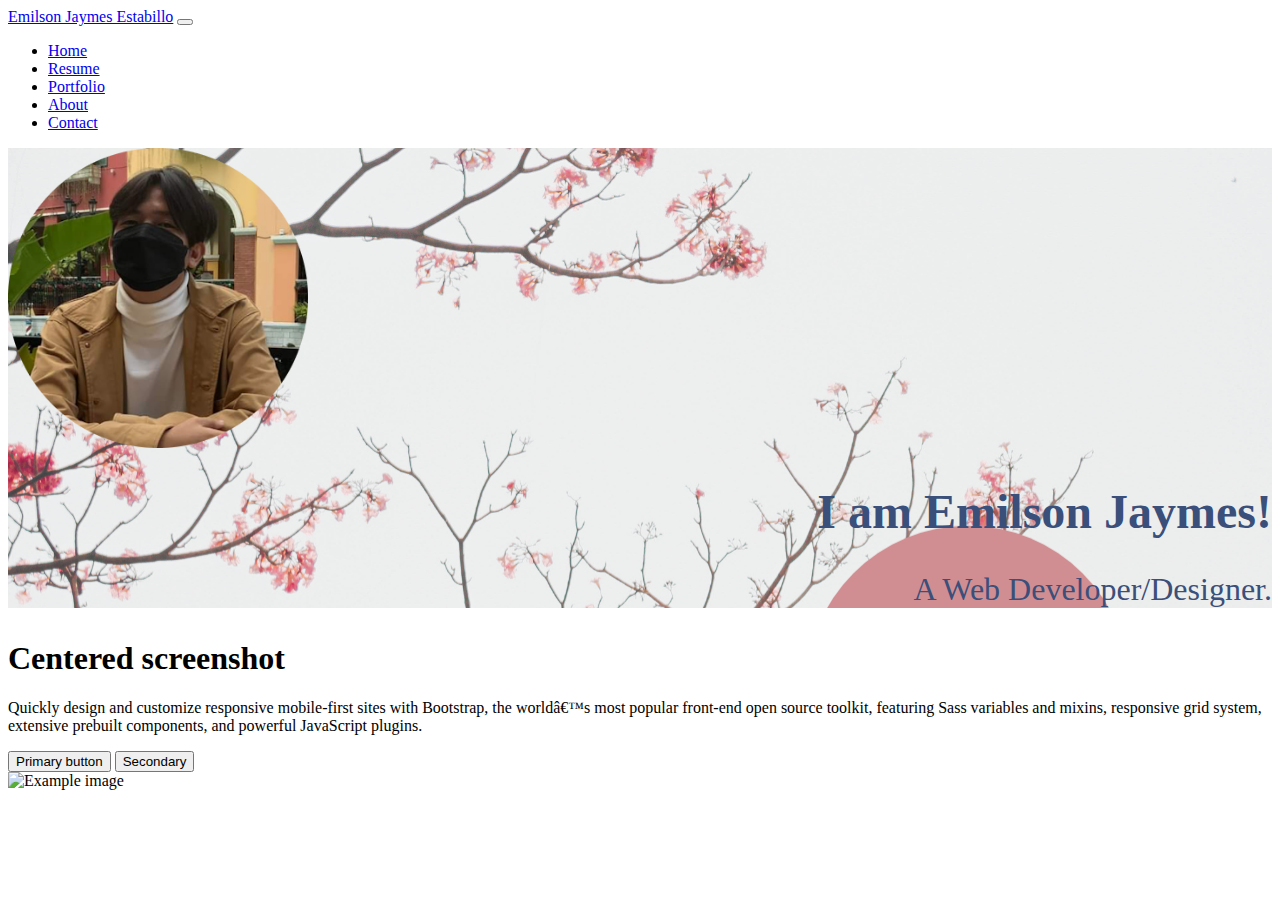
==== index.html @ b07cced9 "Add files and images, made hero section" ====
<!DOCTYPE html>
<html lang="en">
    <head>
        <meta charset="UTF-08">
        <title>Emilson Jaymes Estabillo</title>
        <link rel="stylesheet" href="styles.css">
        <link href="https://cdn.jsdelivr.net/npm/bootstrap@5.3.0-alpha3/dist/css/bootstrap.min.css" rel="stylesheet" integrity="sha384-KK94CHFLLe+nY2dmCWGMq91rCGa5gtU4mk92HdvYe+M/SXH301p5ILy+dN9+nJOZ" crossorigin="anonymous">
    </head>

    <body>
        <nav class="navbar navbar-expand-lg bg-body-tertiary">
            <div class="container-fluid">
              <a class="navbar-brand" href="#">Emilson Jaymes Estabillo</a>
              <button class="navbar-toggler" type="button" data-bs-toggle="collapse" data-bs-target="#navbarNav" aria-controls="navbarNav" aria-expanded="false" aria-label="Toggle navigation">
                <span class="navbar-toggler-icon"></span>
              </button>
              <div class="collapse navbar-collapse" id="navbarNav">
                <ul class="navbar-nav">
                  <li class="nav-item">
                    <a class="nav-link active" aria-current="page" href="#Home">Home</a>
                  </li>
                  <li class="nav-item">
                    <a class="nav-link" href="#Resume">Resume</a>
                  </li>
                  <li class="nav-item">
                    <a class="nav-link" href="#Portfolio">Portfolio</a>
                  </li>
                  <li class="nav-item">
                    <a class="nav-link" href="#About">About</a>
                  </li>
                  <li class="nav-item">
                    <a class="nav-link" href="#Contact">Contact</a>
                  </li>
                </ul>
              </div>
            </div>
          </nav>

          <div class="container-fluid home px-4 py-5" id="Home">
            <div class="row flex-lg-row-reverse align-items-center g-5 py-5">
              <div class="col-10 col-sm-8 col-lg-5">
                <img src="assets/images/meh.png" class="profile-pic d-block mx-0 img-fluid" alt="Profile-Picture" height="300" loading="lazy" >
              </div>
              <div class="col-lg-6">
                <h1 class="intro fw-bold lh-1 mb-4">I am Emilson Jaymes!</h1>
                <p class="intro-desc fw-bold">A Web Developer/Designer.</p>
              </div>
            </div>
          </div>

          <div class="px-4 pt-5 my-5 text-center border-bottom">
            <h1 class="display-4 fw-bold text-body-emphasis">Centered screenshot</h1>
            <div class="col-lg-6 mx-auto">
              <p class="lead mb-4">Quickly design and customize responsive mobile-first sites with Bootstrap, the world’s most popular front-end open source toolkit, featuring Sass variables and mixins, responsive grid system, extensive prebuilt components, and powerful JavaScript plugins.</p>
              <div class="d-grid gap-2 d-sm-flex justify-content-sm-center mb-5">
                <button type="button" class="btn btn-primary btn-lg px-4 me-sm-3">Primary button</button>
                <button type="button" class="btn btn-outline-secondary btn-lg px-4">Secondary</button>
              </div>
            </div>
            <div class="overflow-hidden" style="max-height: 30vh;">
              <div class="container px-5">
                <img src="bootstrap-docs.png" class="img-fluid border rounded-3 shadow-lg mb-4" alt="Example image" width="700" height="500" loading="lazy">
              </div>
            </div>
          </div>

          <script src="https://cdn.jsdelivr.net/npm/bootstrap@5.3.0-alpha3/dist/js/bootstrap.bundle.min.js" integrity="sha384-ENjdO4Dr2bkBIFxQpeoTz1HIcje39Wm4jDKdf19U8gI4ddQ3GYNS7NTKfAdVQSZe" crossorigin="anonymous"></script>
    </body>
</html>
---- styles.css ----
.home {
    background-image: url(assets/images/hero-bg.png);
    background-size: auto;
    background-repeat: no-repeat;
}

.intro {
    text-align: right;
    font-size: 48px;
    color: #3A4F7A;
}

.intro-desc {
    text-align: right;
    font-size: 32px;
    color: #3A4F7A;
}
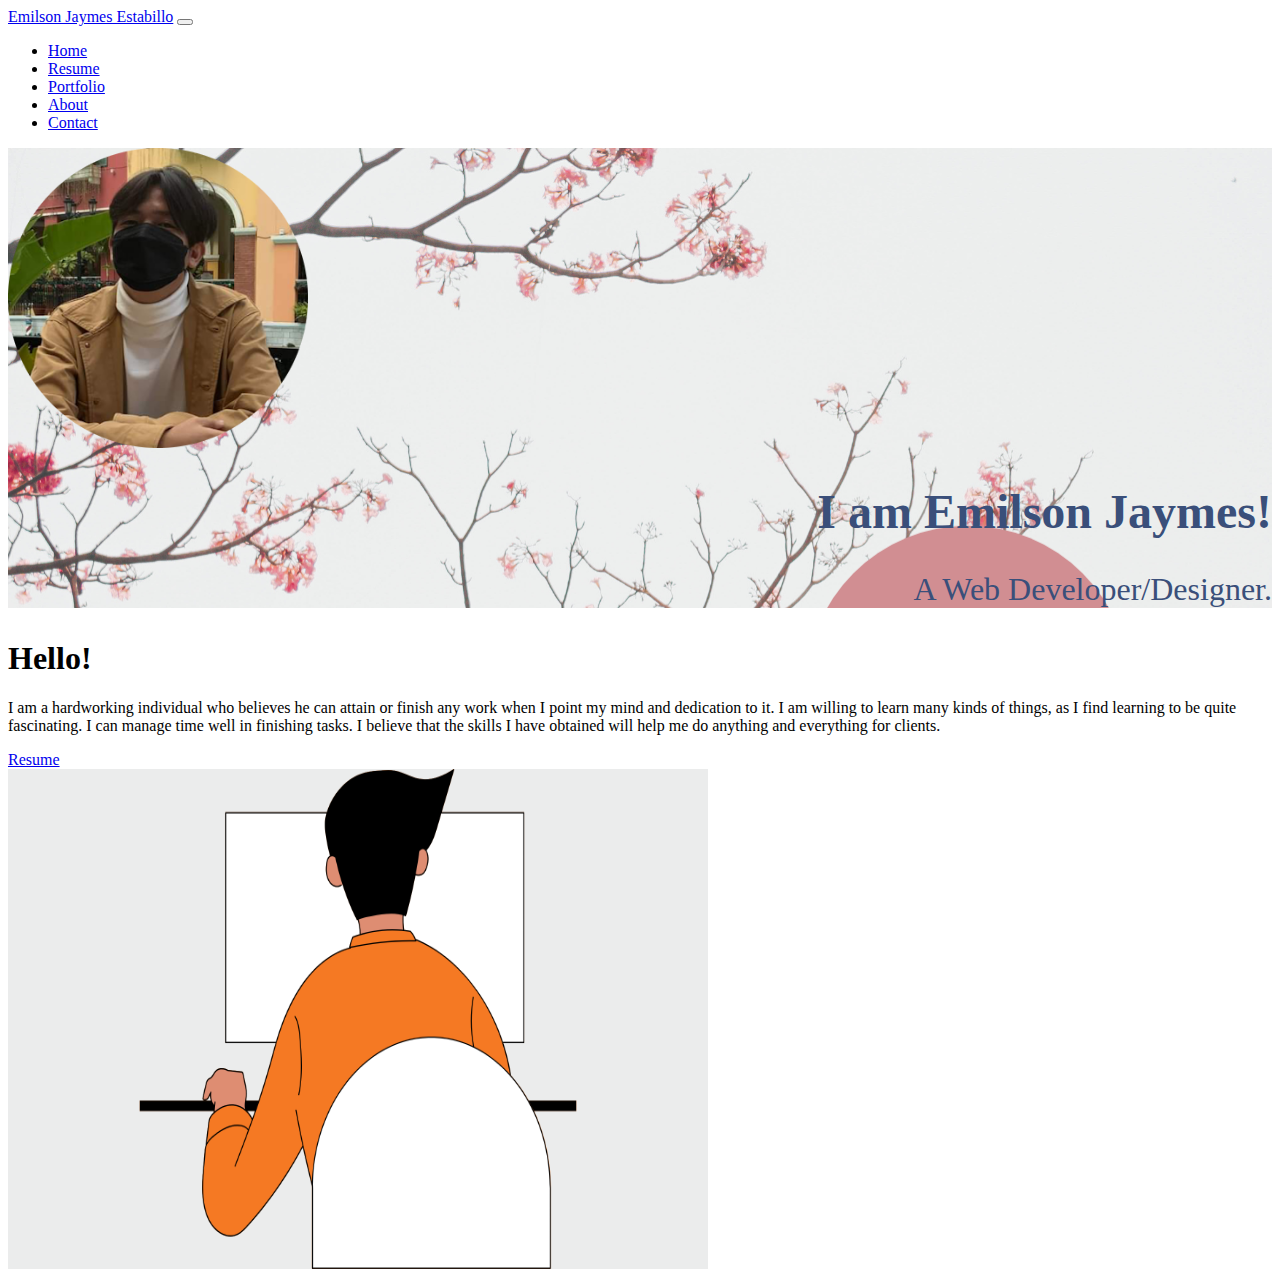
==== commit d765e44d: "Made resume section" ====
--- a/index.html
+++ b/index.html
@@ -48,18 +48,17 @@
             </div>
           </div>
 
-          <div class="px-4 pt-5 my-5 text-center border-bottom">
-            <h1 class="display-4 fw-bold text-body-emphasis">Centered screenshot</h1>
+          <div class="resume px-4 pt-5 my-5 text-center border-bottom" id="Resume">
+            <h1 class="display-4 fw-bold text-body-emphasis">Hello!</h1>
             <div class="col-lg-6 mx-auto">
-              <p class="lead mb-4">Quickly design and customize responsive mobile-first sites with Bootstrap, the world’s most popular front-end open source toolkit, featuring Sass variables and mixins, responsive grid system, extensive prebuilt components, and powerful JavaScript plugins.</p>
+              <p class="lead mb-4">I am a hardworking individual who believes he can attain or finish any work when I point my mind and dedication to it. I am willing to learn many kinds of things, as I find learning to be quite fascinating. I can manage time well in finishing tasks. I believe that the skills I have obtained will help me do anything and everything for clients.</p>
               <div class="d-grid gap-2 d-sm-flex justify-content-sm-center mb-5">
-                <button type="button" class="btn btn-primary btn-lg px-4 me-sm-3">Primary button</button>
-                <button type="button" class="btn btn-outline-secondary btn-lg px-4">Secondary</button>
+                <a role="button" class="btn btn-outline-secondary btn-lg px-4" href="https://emilsonylarde.github.io/Portfolio_EmilResume/">Resume</a>
               </div>
             </div>
             <div class="overflow-hidden" style="max-height: 30vh;">
               <div class="container px-5">
-                <img src="bootstrap-docs.png" class="img-fluid border rounded-3 shadow-lg mb-4" alt="Example image" width="700" height="500" loading="lazy">
+                <img src="assets/images/computer-guy.png" class="img-fluid border rounded-3 shadow-lg mb-4" alt="Example image" width="700" height="500" loading="lazy">
               </div>
             </div>
           </div>
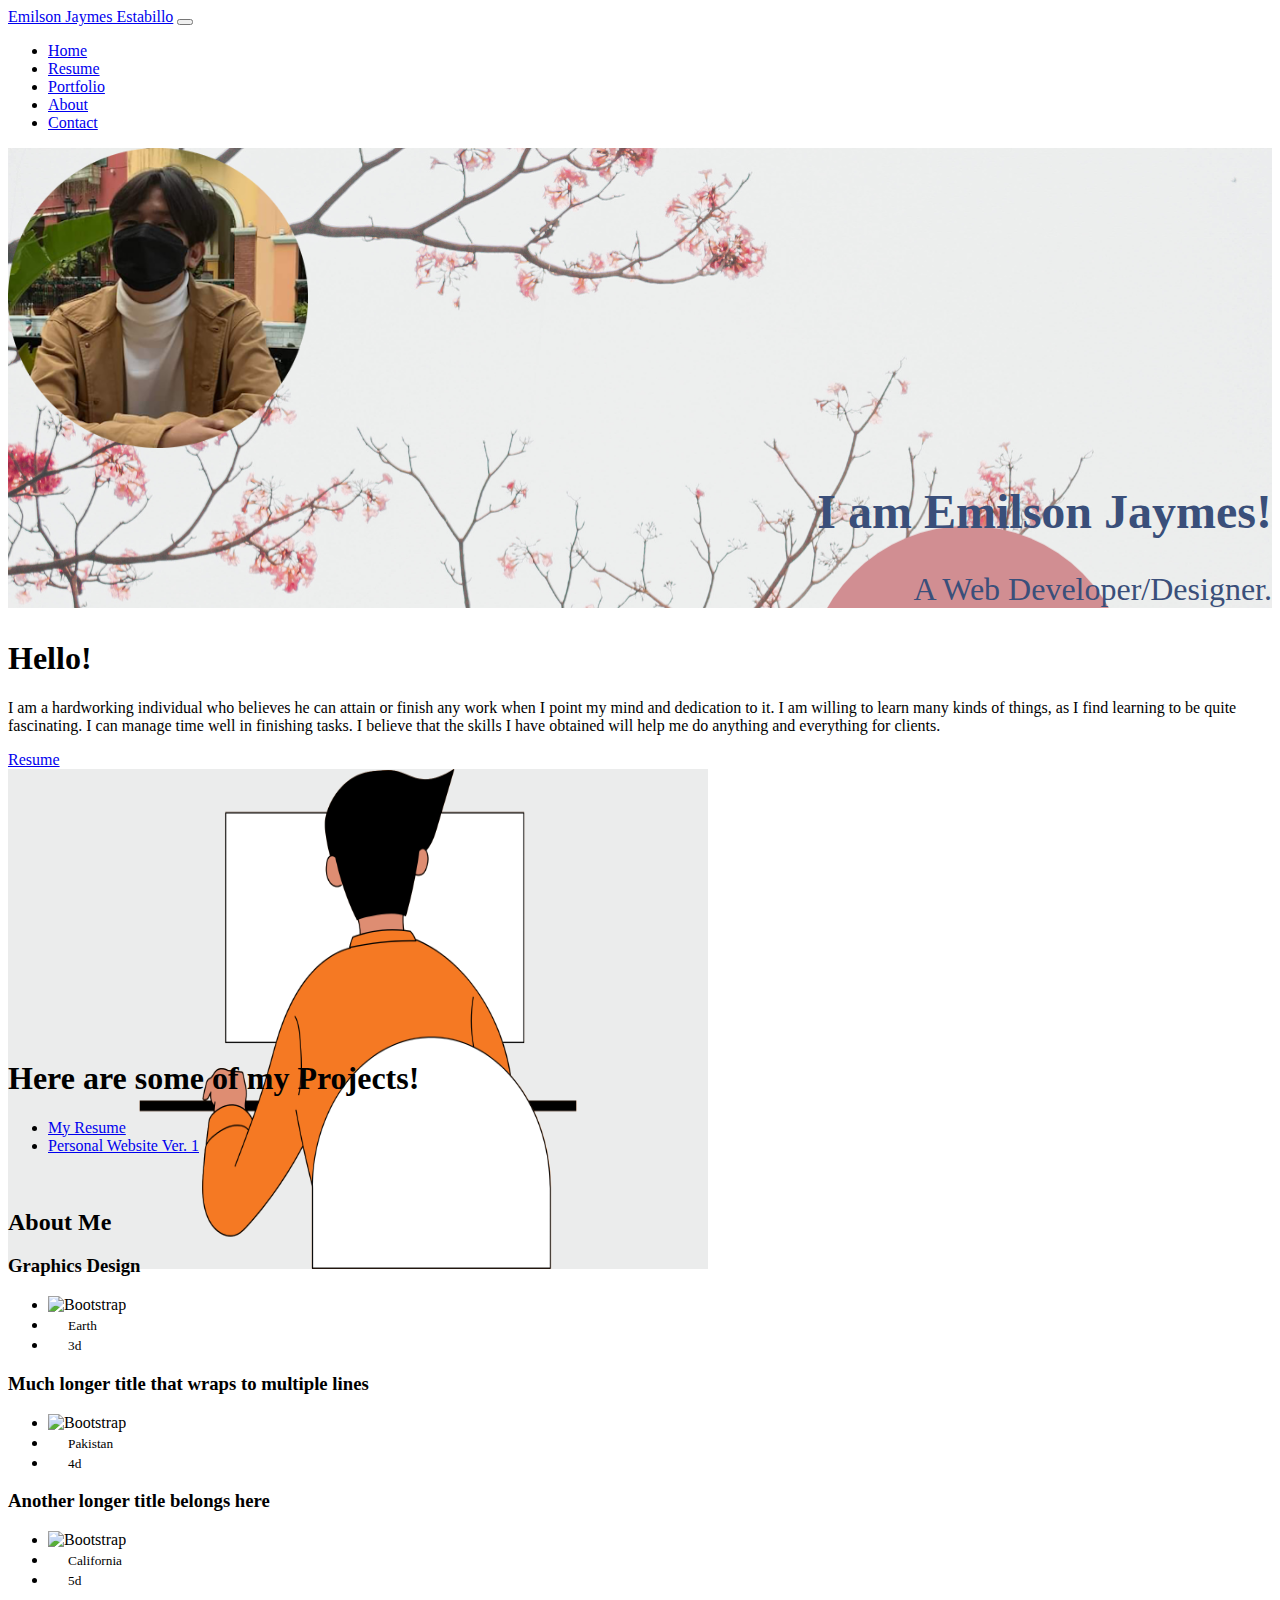
==== commit 6f9a3e9d: "Add Portfolio section" ====
--- a/index.html
+++ b/index.html
@@ -63,6 +63,92 @@
             </div>
           </div>
 
+          <div class="container my-5" id="Portfolio">
+            <div class="row p-4 pb-0 pe-lg-0 pt-lg-5 align-items-center rounded-3 border shadow-lg">
+              <div class="col-lg-7 p-3 p-lg-5 pt-lg-3">
+                <h1 class="display-4 fw-bold lh-1 text-body-emphasis">Here are some of my Projects!</h1>
+                <div class="d-grid gap-2 d-md-flex justify-content-md-start mb-4 mb-lg-3">
+                  <ul class="portfolio-list">
+                    <li><a href="https://emilsonylarde.github.io/Portfolio_EmilResume/" target="_blank">My Resume</a></li>
+                    <li><a href="https://emilsonylarde.github.io/CSS-My-Site/" target="_blank">Personal Website Ver. 1</a></li>
+                  </ul>
+                </div>
+              </div>
+              <div class="col-lg-4 offset-lg-1 p-0 overflow-hidden shadow-lg">
+                  <img class="rounded-lg-3" src="assets/images/portfolio-bg.png" alt="" width="550">
+              </div>
+            </div>
+          </div>
+
+          <div class="container px-4 py-5" id="About">
+            <h2 class="pb-2 border-bottom">About Me</h2>
+        
+            <div class="row row-cols-1 row-cols-lg-3 align-items-stretch g-4 py-5">
+              <div class="col">
+                <div class="card card-cover h-100 overflow-hidden text-bg-dark rounded-4 shadow-lg" style="background-image: url('unsplash-photo-1.jpg');">
+                  <div class="d-flex flex-column h-100 p-5 pb-3 text-white text-shadow-1">
+                    <h3 class="pt-5 mt-5 mb-4 display-6 lh-1 fw-bold">Graphics Design</h3>
+                    <ul class="d-flex list-unstyled mt-auto">
+                      <li class="me-auto">
+                        <img src="https://github.com/twbs.png" alt="Bootstrap" width="32" height="32" class="rounded-circle border border-white">
+                      </li>
+                      <li class="d-flex align-items-center me-3">
+                        <svg class="bi me-2" width="1em" height="1em"><use xlink:href="#geo-fill"></use></svg>
+                        <small>Earth</small>
+                      </li>
+                      <li class="d-flex align-items-center">
+                        <svg class="bi me-2" width="1em" height="1em"><use xlink:href="#calendar3"></use></svg>
+                        <small>3d</small>
+                      </li>
+                    </ul>
+                  </div>
+                </div>
+              </div>
+        
+              <div class="col">
+                <div class="card card-cover h-100 overflow-hidden text-bg-dark rounded-4 shadow-lg" style="background-image: url('unsplash-photo-2.jpg');">
+                  <div class="d-flex flex-column h-100 p-5 pb-3 text-white text-shadow-1">
+                    <h3 class="pt-5 mt-5 mb-4 display-6 lh-1 fw-bold">Much longer title that wraps to multiple lines</h3>
+                    <ul class="d-flex list-unstyled mt-auto">
+                      <li class="me-auto">
+                        <img src="https://github.com/twbs.png" alt="Bootstrap" width="32" height="32" class="rounded-circle border border-white">
+                      </li>
+                      <li class="d-flex align-items-center me-3">
+                        <svg class="bi me-2" width="1em" height="1em"><use xlink:href="#geo-fill"></use></svg>
+                        <small>Pakistan</small>
+                      </li>
+                      <li class="d-flex align-items-center">
+                        <svg class="bi me-2" width="1em" height="1em"><use xlink:href="#calendar3"></use></svg>
+                        <small>4d</small>
+                      </li>
+                    </ul>
+                  </div>
+                </div>
+              </div>
+        
+              <div class="col">
+                <div class="card card-cover h-100 overflow-hidden text-bg-dark rounded-4 shadow-lg" style="background-image: url('unsplash-photo-3.jpg');">
+                  <div class="d-flex flex-column h-100 p-5 pb-3 text-shadow-1">
+                    <h3 class="pt-5 mt-5 mb-4 display-6 lh-1 fw-bold">Another longer title belongs here</h3>
+                    <ul class="d-flex list-unstyled mt-auto">
+                      <li class="me-auto">
+                        <img src="https://github.com/twbs.png" alt="Bootstrap" width="32" height="32" class="rounded-circle border border-white">
+                      </li>
+                      <li class="d-flex align-items-center me-3">
+                        <svg class="bi me-2" width="1em" height="1em"><use xlink:href="#geo-fill"></use></svg>
+                        <small>California</small>
+                      </li>
+                      <li class="d-flex align-items-center">
+                        <svg class="bi me-2" width="1em" height="1em"><use xlink:href="#calendar3"></use></svg>
+                        <small>5d</small>
+                      </li>
+                    </ul>
+                  </div>
+                </div>
+              </div>
+            </div>
+          </div>
+
           <script src="https://cdn.jsdelivr.net/npm/bootstrap@5.3.0-alpha3/dist/js/bootstrap.bundle.min.js" integrity="sha384-ENjdO4Dr2bkBIFxQpeoTz1HIcje39Wm4jDKdf19U8gI4ddQ3GYNS7NTKfAdVQSZe" crossorigin="anonymous"></script>
     </body>
 </html>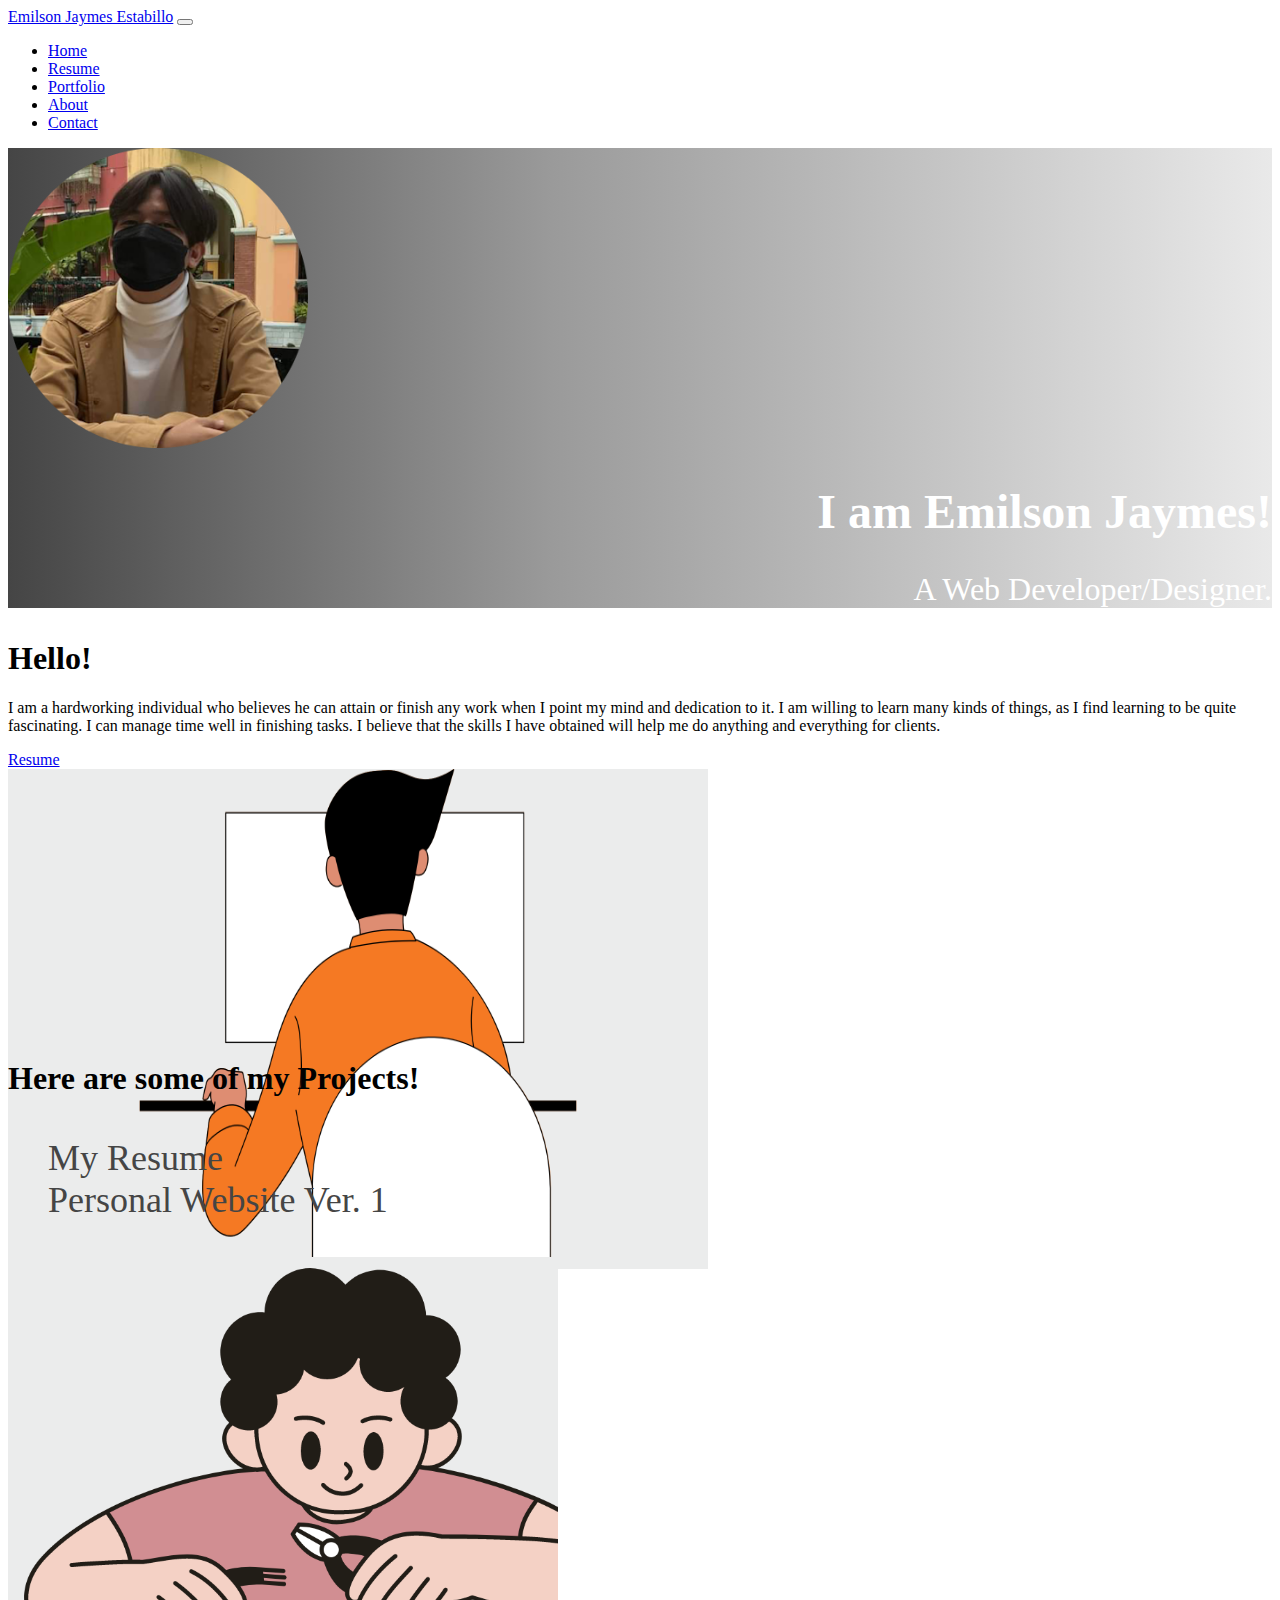
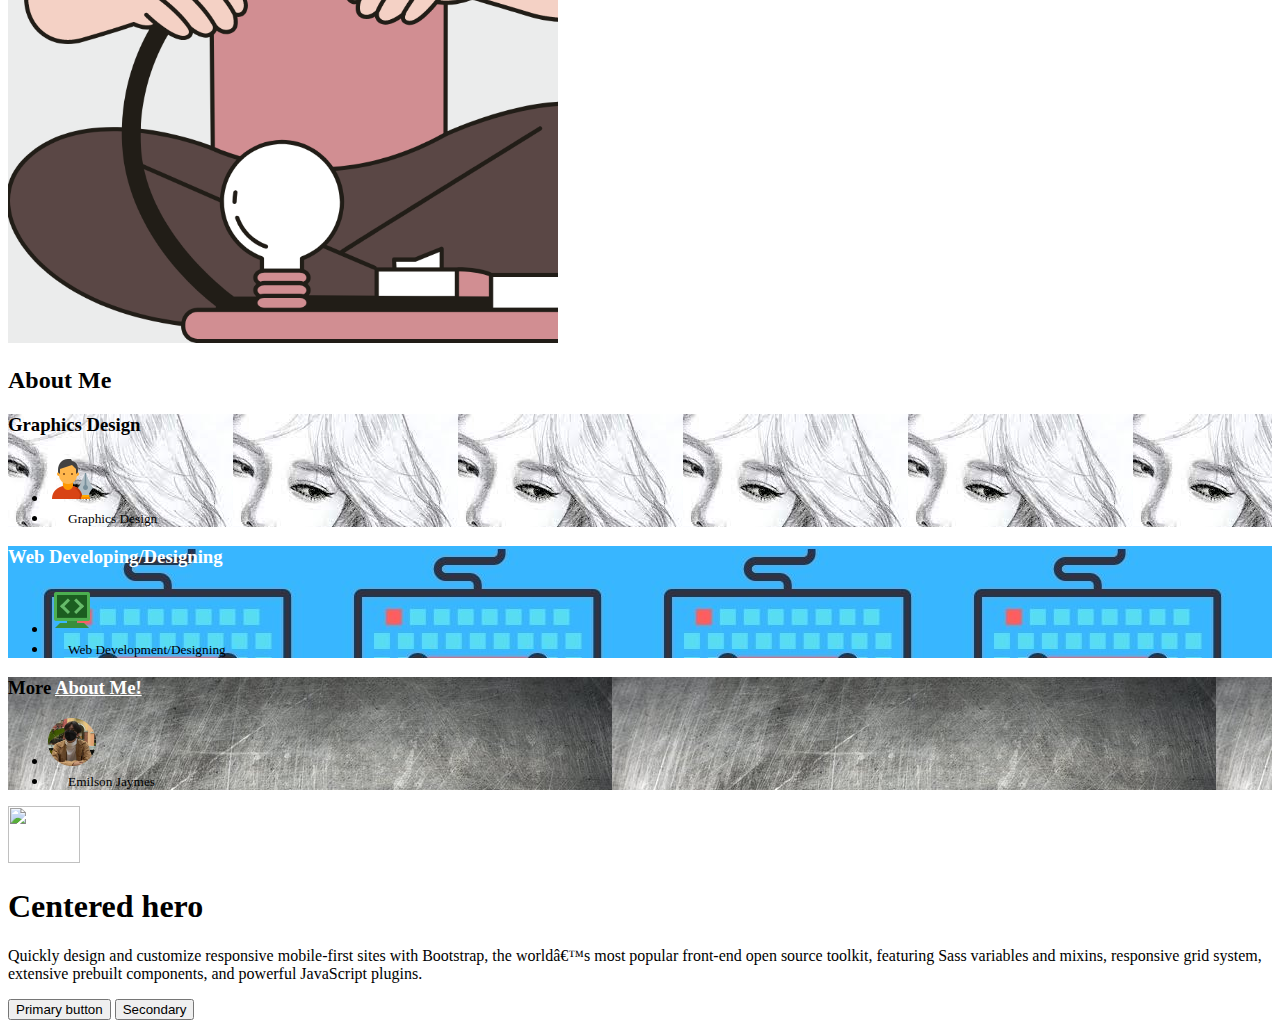
==== commit e4fcb398: "Finished About Me section" ====
--- a/index.html
+++ b/index.html
@@ -85,20 +85,16 @@
         
             <div class="row row-cols-1 row-cols-lg-3 align-items-stretch g-4 py-5">
               <div class="col">
-                <div class="card card-cover h-100 overflow-hidden text-bg-dark rounded-4 shadow-lg" style="background-image: url('unsplash-photo-1.jpg');">
-                  <div class="d-flex flex-column h-100 p-5 pb-3 text-white text-shadow-1">
-                    <h3 class="pt-5 mt-5 mb-4 display-6 lh-1 fw-bold">Graphics Design</h3>
+                <div class="card card-cover h-100 overflow-hidden text-bg-dark rounded-4 shadow-lg" style="background-image: url('assets/images/graphics-design.png');">
+                  <div class="d-flex flex-column h-100 p-5 pb-3 text-black text-center text-shadow-1">
+                    <h3 class="graphics-design pt-5 mt-5 mb-4 display-6 lh-1 fw-bold"><a href="public/graphics-design.html" target="_blank">Graphics Design</a></h3>
                     <ul class="d-flex list-unstyled mt-auto">
                       <li class="me-auto">
-                        <img src="https://github.com/twbs.png" alt="Bootstrap" width="32" height="32" class="rounded-circle border border-white">
+                        <img src="assets/images/icons8-designer-48.png" alt="graphics-design" width="48" height="48" class="rounded-circle border border-black">
                       </li>
                       <li class="d-flex align-items-center me-3">
-                        <svg class="bi me-2" width="1em" height="1em"><use xlink:href="#geo-fill"></use></svg>
-                        <small>Earth</small>
-                      </li>
-                      <li class="d-flex align-items-center">
-                        <svg class="bi me-2" width="1em" height="1em"><use xlink:href="#calendar3"></use></svg>
-                        <small>3d</small>
+                        <svg class="bi me-2" width="1em" height="1em"></svg>
+                        <small>Graphics Design</small>
                       </li>
                     </ul>
                   </div>
@@ -106,20 +102,16 @@
               </div>
         
               <div class="col">
-                <div class="card card-cover h-100 overflow-hidden text-bg-dark rounded-4 shadow-lg" style="background-image: url('unsplash-photo-2.jpg');">
+                <div class="card card-cover h-100 overflow-hidden text-bg-dark rounded-4 shadow-lg" style="background-image: url('assets/images/coding.png');">
                   <div class="d-flex flex-column h-100 p-5 pb-3 text-white text-shadow-1">
-                    <h3 class="pt-5 mt-5 mb-4 display-6 lh-1 fw-bold">Much longer title that wraps to multiple lines</h3>
+                    <h3 class="web-development pt-5 mt-5 mb-4 display-6 lh-1 fw-bold"><a href="public/web-development.html" target="_blank">Web Developing/Designing</a></h3>
                     <ul class="d-flex list-unstyled mt-auto">
                       <li class="me-auto">
-                        <img src="https://github.com/twbs.png" alt="Bootstrap" width="32" height="32" class="rounded-circle border border-white">
+                        <img src="assets/images/icons8-google-code-48.png" alt="web-development" width="48" height="48" class="rounded-circle border border-black">
                       </li>
                       <li class="d-flex align-items-center me-3">
-                        <svg class="bi me-2" width="1em" height="1em"><use xlink:href="#geo-fill"></use></svg>
-                        <small>Pakistan</small>
-                      </li>
-                      <li class="d-flex align-items-center">
-                        <svg class="bi me-2" width="1em" height="1em"><use xlink:href="#calendar3"></use></svg>
-                        <small>4d</small>
+                        <svg class="bi me-2" width="1em" height="1em"></svg>
+                        <small>Web Development/Designing</small>
                       </li>
                     </ul>
                   </div>
@@ -127,20 +119,16 @@
               </div>
         
               <div class="col">
-                <div class="card card-cover h-100 overflow-hidden text-bg-dark rounded-4 shadow-lg" style="background-image: url('unsplash-photo-3.jpg');">
+                <div class="card card-cover h-100 overflow-hidden text-bg-dark rounded-4 shadow-lg" style="background-image: url('assets/images/grey-bg.png');">
                   <div class="d-flex flex-column h-100 p-5 pb-3 text-shadow-1">
-                    <h3 class="pt-5 mt-5 mb-4 display-6 lh-1 fw-bold">Another longer title belongs here</h3>
+                    <h3 class="me pt-5 mt-5 mb-4 display-6 lh-1 fw-bold">More <a href="public/about-me.html">About Me!</a></h3>
                     <ul class="d-flex list-unstyled mt-auto">
                       <li class="me-auto">
-                        <img src="https://github.com/twbs.png" alt="Bootstrap" width="32" height="32" class="rounded-circle border border-white">
+                        <img src="assets/images/meh.png" alt="me" width="48" height="48" class="rounded-circle border border-black">
                       </li>
                       <li class="d-flex align-items-center me-3">
-                        <svg class="bi me-2" width="1em" height="1em"><use xlink:href="#geo-fill"></use></svg>
-                        <small>California</small>
-                      </li>
-                      <li class="d-flex align-items-center">
-                        <svg class="bi me-2" width="1em" height="1em"><use xlink:href="#calendar3"></use></svg>
-                        <small>5d</small>
+                        <svg class="bi me-2" width="1em" height="1em"></svg>
+                        <small>Emilson Jaymes</small>
                       </li>
                     </ul>
                   </div>
@@ -149,6 +137,18 @@
             </div>
           </div>
 
+          <div class="px-4 py-5 my-5 text-center">
+            <img class="d-block mx-auto mb-4" src="/docs/5.3/assets/brand/bootstrap-logo.svg" alt="" width="72" height="57">
+            <h1 class="display-5 fw-bold text-body-emphasis">Centered hero</h1>
+            <div class="col-lg-6 mx-auto">
+              <p class="lead mb-4">Quickly design and customize responsive mobile-first sites with Bootstrap, the world’s most popular front-end open source toolkit, featuring Sass variables and mixins, responsive grid system, extensive prebuilt components, and powerful JavaScript plugins.</p>
+              <div class="d-grid gap-2 d-sm-flex justify-content-sm-center">
+                <button type="button" class="btn btn-primary btn-lg px-4 gap-3">Primary button</button>
+                <button type="button" class="btn btn-outline-secondary btn-lg px-4">Secondary</button>
+              </div>
+            </div>
+          </div>
+
           <script src="https://cdn.jsdelivr.net/npm/bootstrap@5.3.0-alpha3/dist/js/bootstrap.bundle.min.js" integrity="sha384-ENjdO4Dr2bkBIFxQpeoTz1HIcje39Wm4jDKdf19U8gI4ddQ3GYNS7NTKfAdVQSZe" crossorigin="anonymous"></script>
     </body>
 </html>--- a/styles.css
+++ b/styles.css
@@ -1,5 +1,5 @@
 .home {
-    background-image: url(assets/images/hero-bg.png);
+    background: linear-gradient(90deg, rgba(69,69,69,1) 0%, rgba(154,154,154,1) 43%, rgba(233,233,233,1) 100%);
     background-size: auto;
     background-repeat: no-repeat;
 }
@@ -7,11 +7,55 @@
 .intro {
     text-align: right;
     font-size: 48px;
-    color: #3A4F7A;
+    color: white;
 }
 
 .intro-desc {
     text-align: right;
     font-size: 32px;
-    color: #3A4F7A;
+    color: white;
+}
+
+.portfolio-list{
+    list-style-type: none;
+    margin-top: 40px;
+    font-size: 36px;
+}
+
+.portfolio-list a {
+    color: #454545;
+    text-decoration: none;
+}
+
+.portfolio-list a:hover {
+    text-decoration: underline;
+    color: #E49393;
+}
+
+.graphics-design a {
+    color: black;
+    text-decoration: none;
+}
+
+.graphics-design a:hover {
+    color: red;
+    text-decoration: underline;
+}
+
+.web-development a {
+    color: white;
+    text-decoration: none;
+}
+
+.web-development a:hover {
+    color: red;
+    text-decoration: underline  ;
+}
+
+.me a {
+    color: white;
+}
+
+.me a:hover {
+    color: red;
 }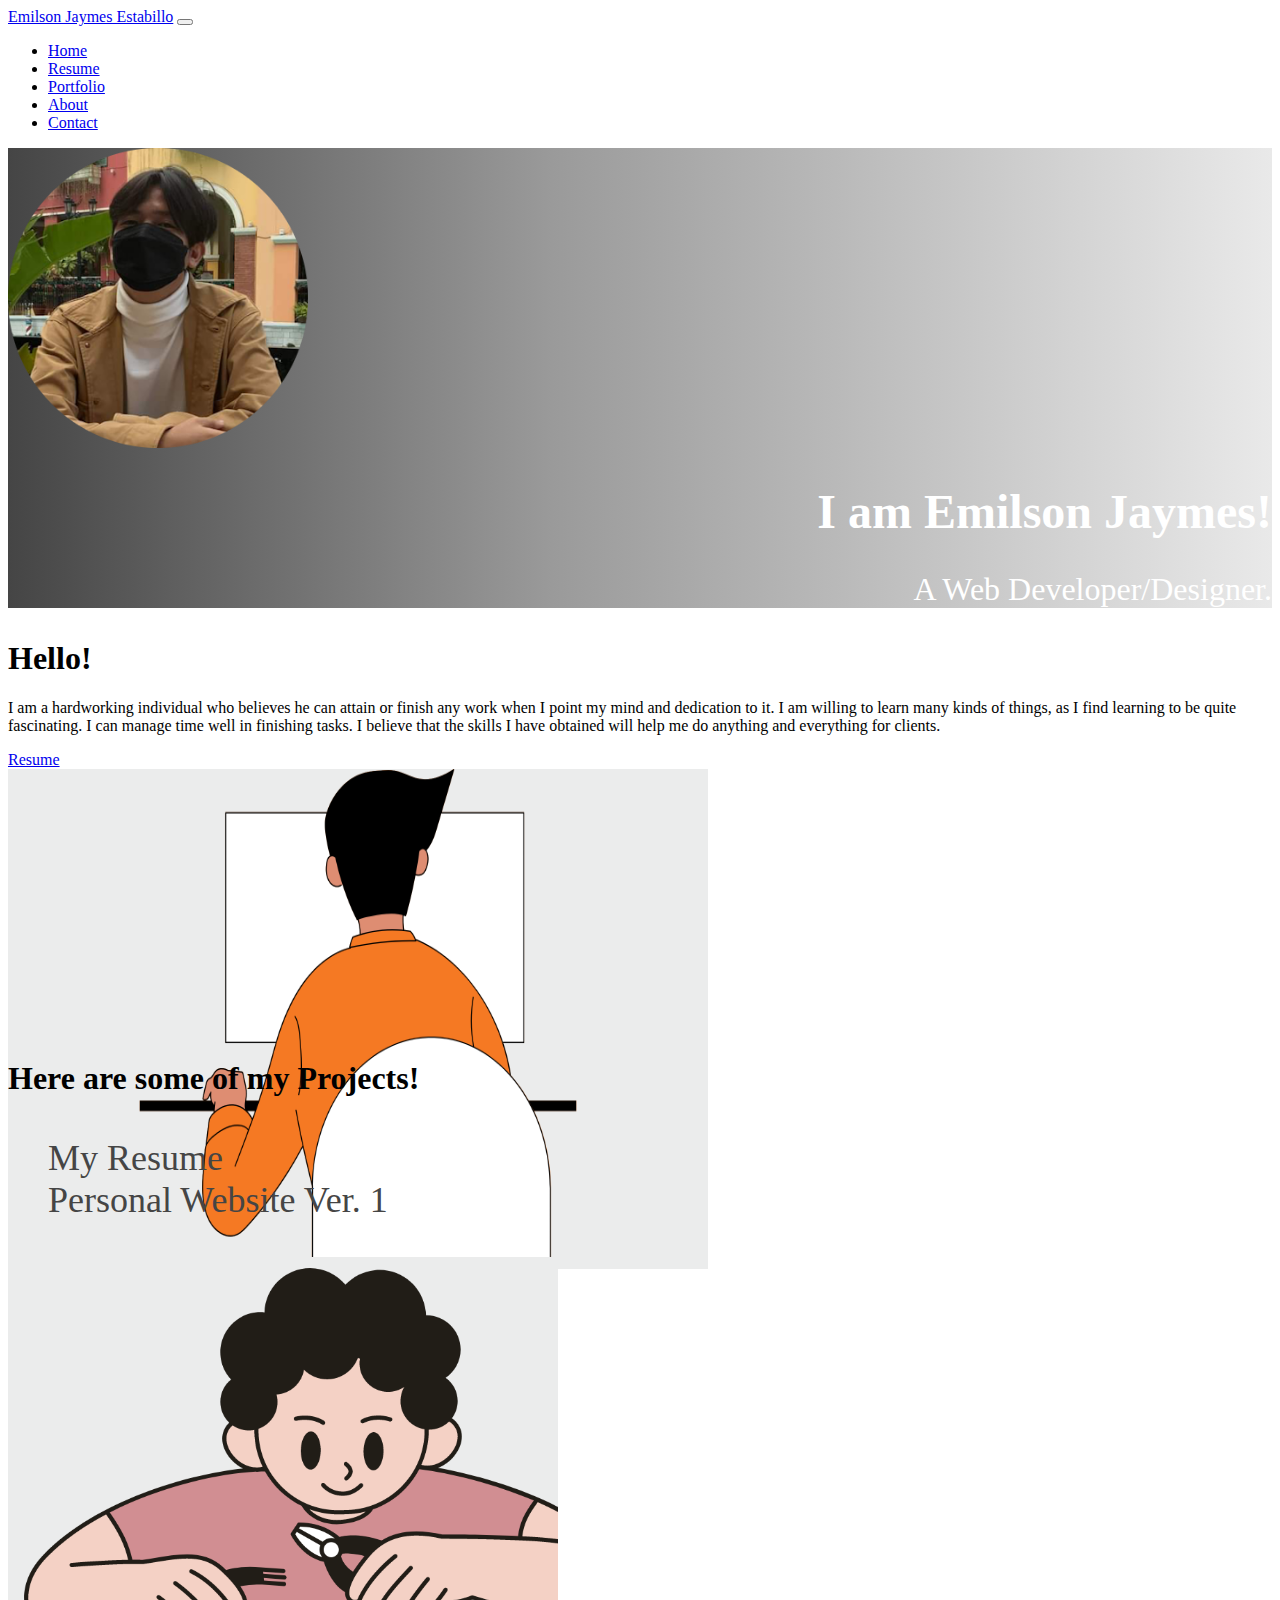
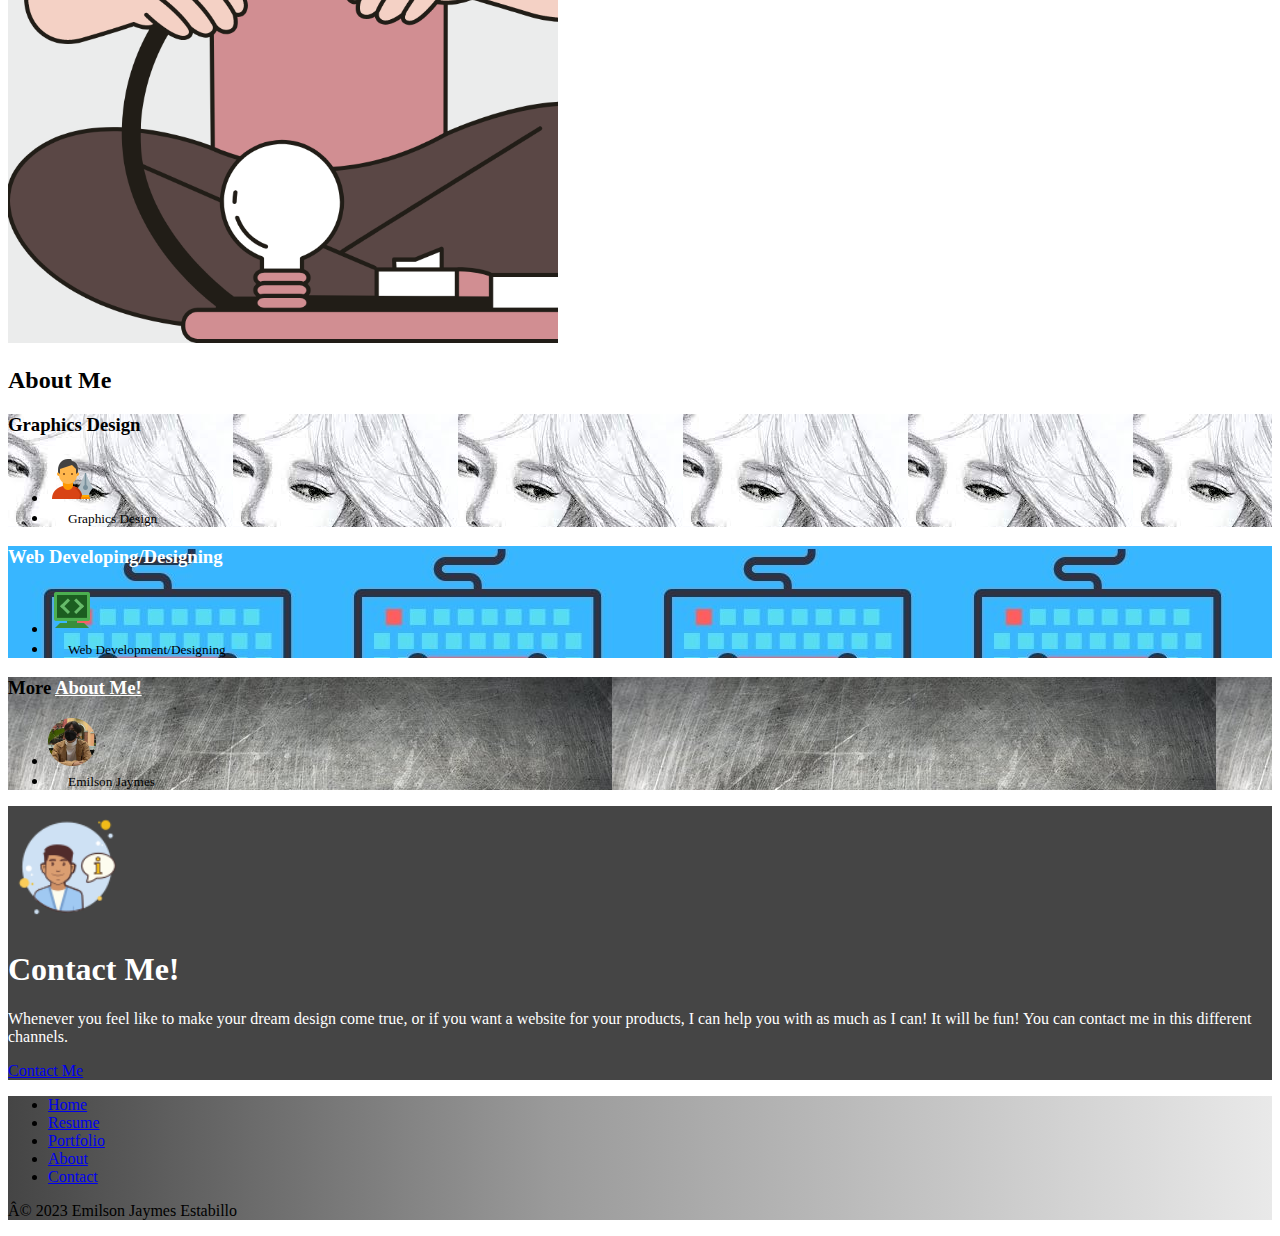
==== commit 9bdc52e6: "Add contact and footer section" ====
--- a/index.html
+++ b/index.html
@@ -137,16 +137,30 @@
             </div>
           </div>
 
-          <div class="px-4 py-5 my-5 text-center">
-            <img class="d-block mx-auto mb-4" src="/docs/5.3/assets/brand/bootstrap-logo.svg" alt="" width="72" height="57">
-            <h1 class="display-5 fw-bold text-body-emphasis">Centered hero</h1>
+          <div class="pt-4 py-5 my-5 mb-0 text-center" id="Contact">
+            <img class="d-block mx-auto mb-4" src="assets/images/icons8-man-in-blue-jacket-information-100.png" alt="contact" width="120" height="120">
+            <h1 class="display-5 fw-bold">Contact Me!</h1>
             <div class="col-lg-6 mx-auto">
-              <p class="lead mb-4">Quickly design and customize responsive mobile-first sites with Bootstrap, the world’s most popular front-end open source toolkit, featuring Sass variables and mixins, responsive grid system, extensive prebuilt components, and powerful JavaScript plugins.</p>
+              <p class="lead mb-4">Whenever you feel like to make your dream design come true, or if you want a website for your products, I can help you with as much as I can!
+                It will be fun! You can contact me in this different channels.
+              </p>
               <div class="d-grid gap-2 d-sm-flex justify-content-sm-center">
-                <button type="button" class="btn btn-primary btn-lg px-4 gap-3">Primary button</button>
-                <button type="button" class="btn btn-outline-secondary btn-lg px-4">Secondary</button>
+                <a role="button" class="btn btn-outline-light btn-lg px-4" href="public/contact.html">Contact Me</a>
               </div>
             </div>
+          </div>
+
+          <div class="container-fluid home">
+            <footer class="py-3 my-0">
+              <ul class="nav justify-content-center pb-3 ">
+                <li class="nav-item"><a href="#Home" class="nav-link px-2 text-body-secondary">Home</a></li>
+                <li class="nav-item"><a href="#Resume" class="nav-link px-2 text-body-secondary">Resume</a></li>
+                <li class="nav-item"><a href="#Portfolio" class="nav-link px-2 text-body-secondary">Portfolio</a></li>
+                <li class="nav-item"><a href="#About" class="nav-link px-2 text-body-secondary">About</a></li>
+                <li class="nav-item"><a href="#Contact" class="nav-link px-2 text-body-secondary">Contact</a></li>
+              </ul>
+              <p class="text-center text-body-secondary">© 2023 Emilson Jaymes Estabillo</p>
+            </footer>
           </div>
 
           <script src="https://cdn.jsdelivr.net/npm/bootstrap@5.3.0-alpha3/dist/js/bootstrap.bundle.min.js" integrity="sha384-ENjdO4Dr2bkBIFxQpeoTz1HIcje39Wm4jDKdf19U8gI4ddQ3GYNS7NTKfAdVQSZe" crossorigin="anonymous"></script>
--- a/styles.css
+++ b/styles.css
@@ -58,4 +58,9 @@
 
 .me a:hover {
     color: red;
-}+}
+
+#Contact {
+    background-color: #454545;
+    color: white;
+}
